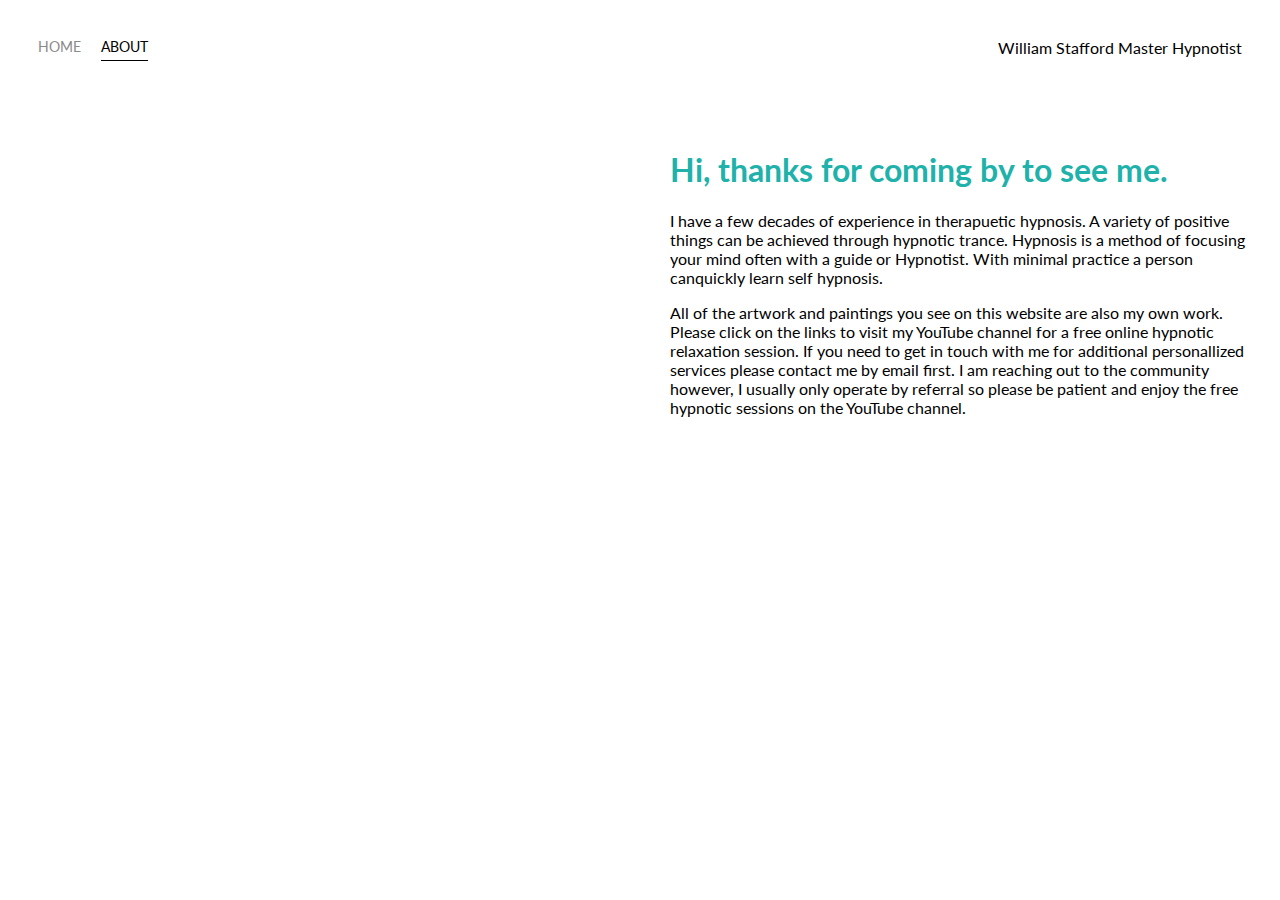
==== about.html @ 737b5d10 "Add files via upload" ====
<!DOCTYPE html>
<html lang='en'>

<head>
    <meta charset='UTF-8'>
    <title>About HypnoBill</title>
    <link href="https://fonts.googleapis.com/css?family=Lato" rel="stylesheet">
    <link rel="stylesheet" href="styles.css">
</head>

<body>
    <div class="container">
        <div class="nav-wrapper">
            <div class="left-side">
                <div class="nav-link-wrapper">
                    <a href="index.html">Home</a>
                </div>

                <div class="nav-link-wrapper active-nav-link">
                    <a href="about.html">About</a>
                </div>
            </div>

            <div class="right-side">
                <div class="brand">
                    William Stafford Master Hypnotist
                </div>
            </div>
        </div>

        <div class="content-wrapper">
            <div class="two-column-wrapper">
                <div class="profile-image-wrapper">
                    <img src="images/CanvasPortraitView.jpg" alt="">
                </div>

                <div class="profile-content-wrapper">
                    <h1>Hi, thanks for coming by to see me.</h1>
                    <p>I have a few decades of experience in therapuetic hypnosis. A variety of positive things can be achieved through hypnotic trance. Hypnosis is a method of focusing your mind often with a guide or Hypnotist. With minimal practice a person
                        canquickly learn self hypnosis.
                    </p>

                    <p>All of the artwork and paintings you see on this website are also my own work. Please click on the links to visit my YouTube channel for a free online hypnotic relaxation session. If you need to get in touch with me for additional
                        personallized services please contact me by email first. I am reaching out to the community however, I usually only operate by referral so please be patient and enjoy the free hypnotic sessions on the YouTube channel.</p>
                </div>
            </div>
        </div>
    </div>

</body>

</html>
---- styles.css ----
body {
    font-family: "Lato", sans-serif;
    margin: 0px;
}

.container {
    display: grid;
    grid-template-columns: 1fr;
}

.nav-wrapper {
    display: flex;
    justify-content: space-between;
    padding: 38px;
}

.left-side {
    display: flex;
}

.right-side {
    display: flex;
}

.nav-wrapper>.left-side>div {
    margin-right: 20px;
    text-transform: uppercase;
    font-size: 0.9rem;
}

.nav-link-wrapper {
    height: 22px;
    border-bottom: 1px solid transparent;
    transition: border-bottom 0.5s;
}

.active-nav-link {
    border-bottom: 1px solid black;
}

.active-nav-link a {
    color: black !important;
}

.nav-link-wrapper a {
    color: #8a8a8a;
    text-decoration: none;
    transition: color 0.5s;
}

.nav-link-wrapper:hover {
    border-bottom: 1px solid black;
}

.nav-link-wrapper a:hover {
    color: black;
}

.portfolio-items-wrapper {
    display: grid;
    grid-template-columns: 1fr 1fr 1fr;
}

.portfolio-item-wrapper {
    position: relative;
}

.portfolio-img-background {
    background-size: cover;
    background-position: center;
    background-repeat: no-repeat;
    height: 350px;
    width: 100%;
}

.img-text-wrapper {
    position: absolute;
    top: 0;
    display: flex;
    flex-direction: column;
    justify-content: center;
    align-items: center;
    height: 100%;
    text-align: center;
    padding-left: 100px;
    padding-right: 100px;
}

.img-text-wrapper .subtitle {
    transition: 1s;
    color: transparent;
}

.image-blur {
    transition: 1s;
    filter: brightness(10%);
}

.img-text-wrapper:hover .subtitle {
    color: lightseagreen;
    font-weight: 600;
}

.logo-wrapper img {
    width: 50%;
    margin-bottom: 20px;
}

.two-column-wrapper {
    display: grid;
    grid-template-columns: 1fr 1fr;
}

.profile-image-wrapper img {
    width: 100%;
}

.profile-content-wrapper {
    padding: 30px;
}

.profile-content-wrapper h1 {
    color: lightseagreen;
}
.footer{
	text-align: center;
	background: black;
	color: yellow;
	font-weight: bold;
}
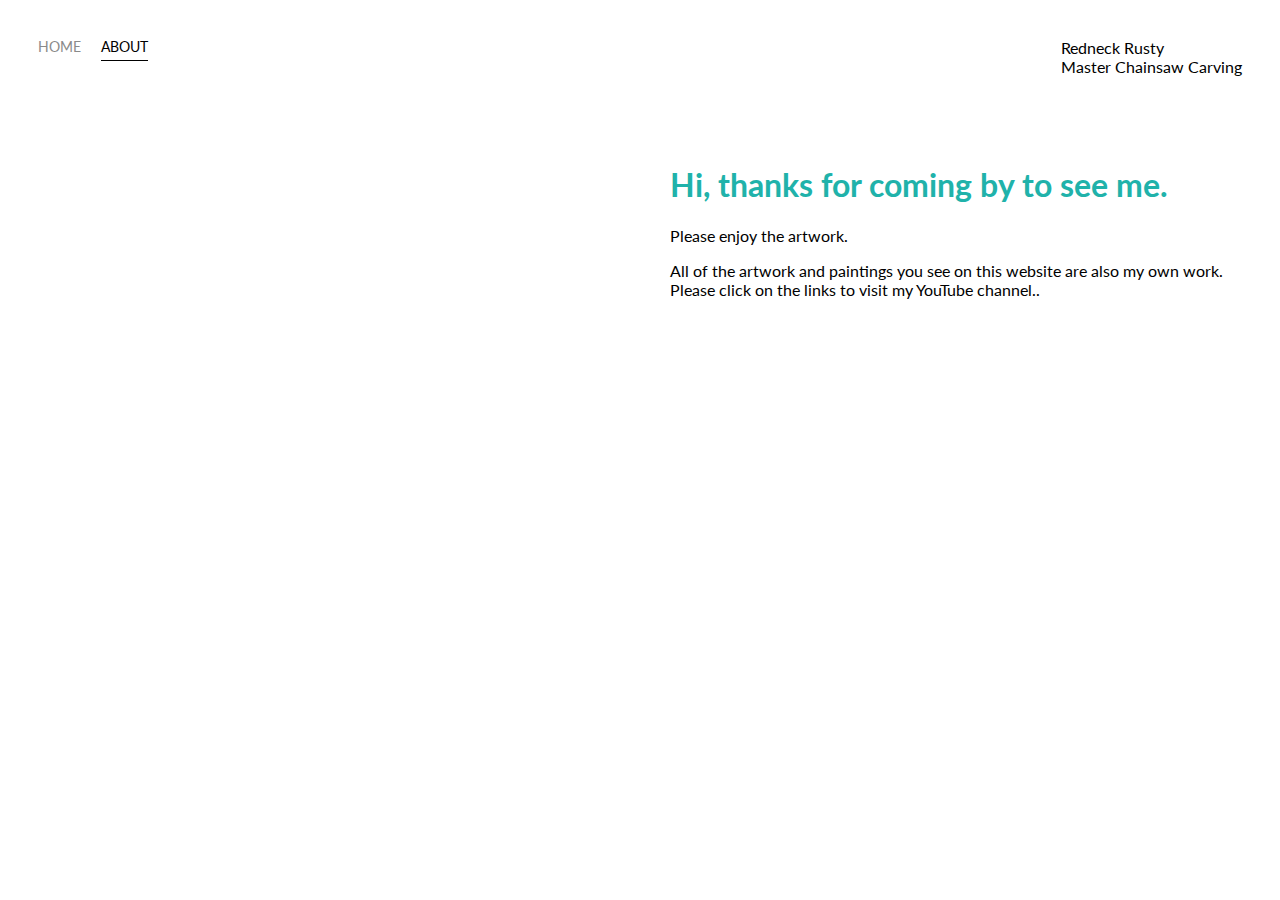
==== commit 213cba2c: "Update about.html" ====
--- a/about.html
+++ b/about.html
@@ -3,7 +3,7 @@
 
 <head>
     <meta charset='UTF-8'>
-    <title>About HypnoBill</title>
+    <title>About Wildwood Chainsaw Carving</title>
     <link href="https://fonts.googleapis.com/css?family=Lato" rel="stylesheet">
     <link rel="stylesheet" href="styles.css">
 </head>
@@ -23,7 +23,8 @@
 
             <div class="right-side">
                 <div class="brand">
-                    William Stafford Master Hypnotist
+                    Redneck Rusty<br>
+                    Master Chainsaw Carving 
                 </div>
             </div>
         </div>
@@ -36,17 +37,15 @@
 
                 <div class="profile-content-wrapper">
                     <h1>Hi, thanks for coming by to see me.</h1>
-                    <p>I have a few decades of experience in therapuetic hypnosis. A variety of positive things can be achieved through hypnotic trance. Hypnosis is a method of focusing your mind often with a guide or Hypnotist. With minimal practice a person
-                        canquickly learn self hypnosis.
+                    <p>Please enjoy the artwork.
                     </p>
 
-                    <p>All of the artwork and paintings you see on this website are also my own work. Please click on the links to visit my YouTube channel for a free online hypnotic relaxation session. If you need to get in touch with me for additional
-                        personallized services please contact me by email first. I am reaching out to the community however, I usually only operate by referral so please be patient and enjoy the free hypnotic sessions on the YouTube channel.</p>
-                </div>
+                    <p>All of the artwork and paintings you see on this website are also my own work. Please click on the links to visit my YouTube channel..</p>
+                </div
             </div>
         </div>
     </div>
 
 </body>
 
-</html>+</html>
